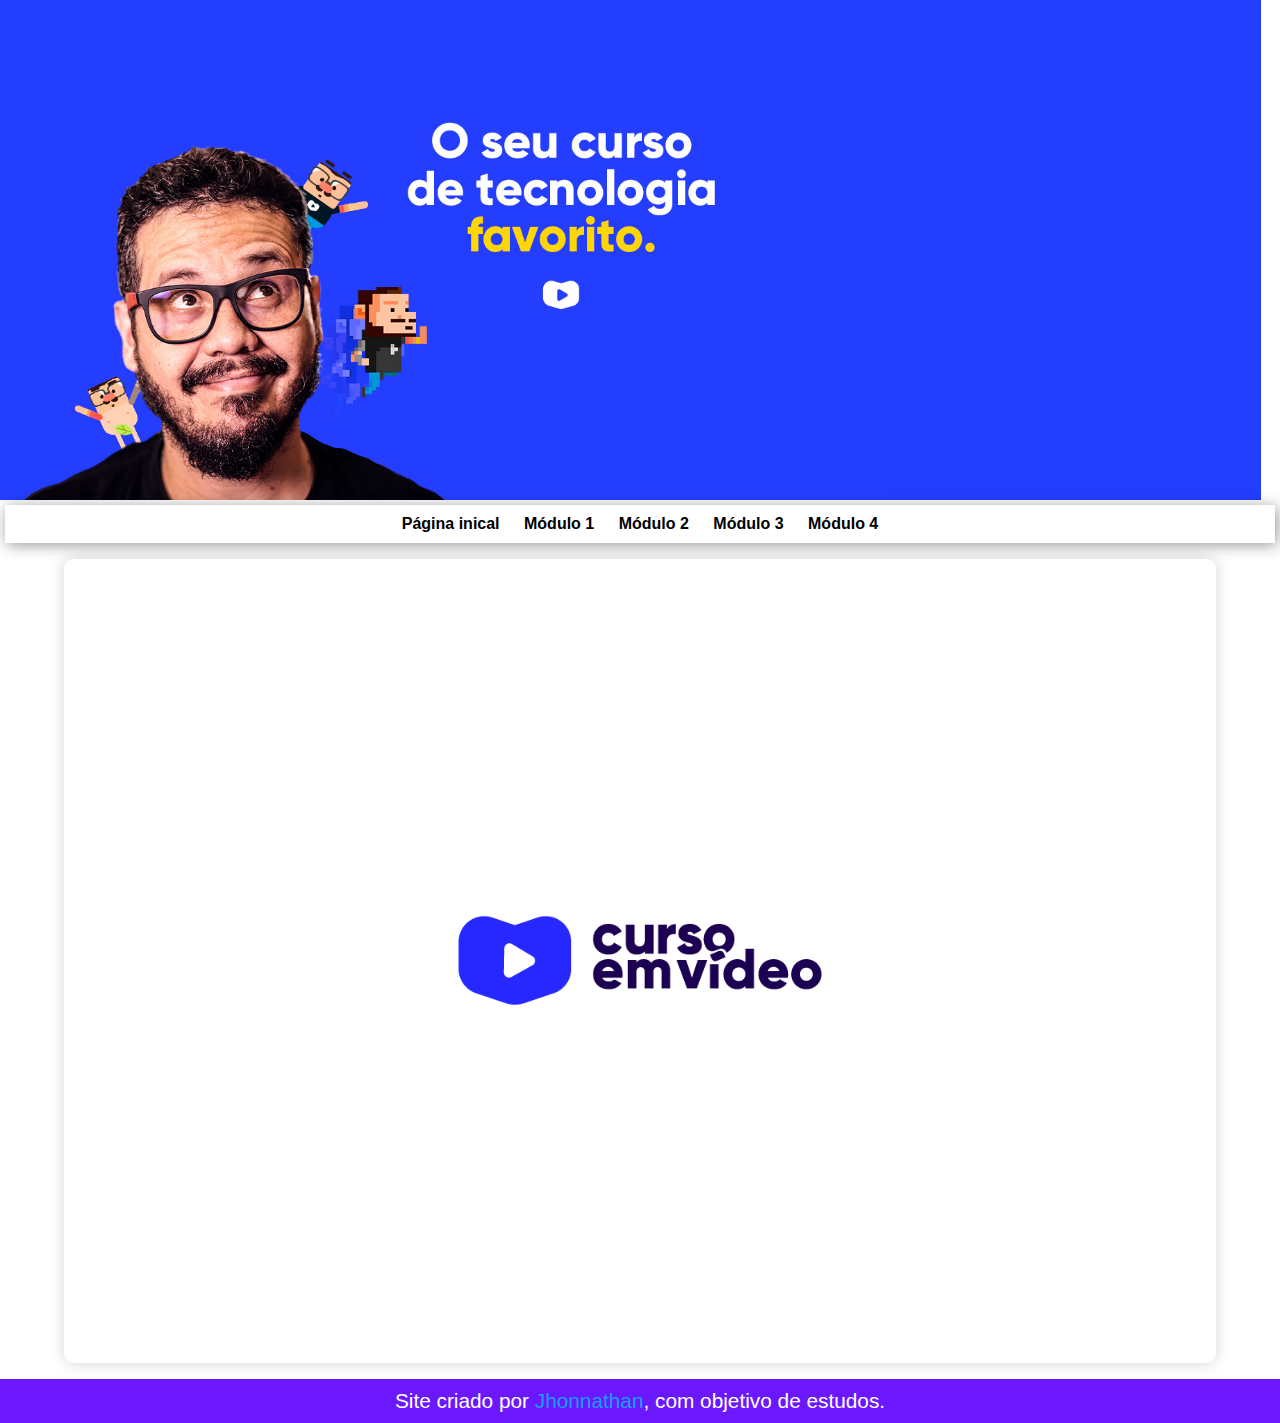
==== index.html @ b296355e "atualizando iframes" ====
<!DOCTYPE html>
<html lang="pt-br">
<head>
    <meta charset="UTF-8">
    <meta http-equiv="X-UA-Compatible" content="IE=edge">
    <meta name="viewport" content="width=device-width, initial-scale=1.0">
    <title>Sumário - HTML5 / CSS3</title>
    <link href="https://fonts.googleapis.com/icon?family=Material+Icons" rel="stylesheet">
    <link rel="shortcut icon" href="imagens/curso-video.ico" type="image/x-icon">
    <link rel="stylesheet" href="estilos/style.css">
    <link rel="stylesheet" href="estilos/paisagem.css">
</head>
<body>
    <header>
    </header>
    <span id="burguer" class="material-icons" onclick="menuMostrar()">favorite</span>
    <menu id="itens" class="curso_video">
        <ul>
            <li><a href="index.html">Página inical</a></li>
            <li><a href="paginas/modulo01.html" target="tela">Módulo 1</a></li>
            <li><a href="paginas/modulo02.html" target="tela">Módulo 2</a></li>
            <li><a href="paginas/modulo03.html" target="tela">Módulo 3</a></li>
            <li><a href="paginas/modulo04.html" target="tela">Módulo 4</a></li>
        </ul>
    </menu>
    </menu>
    
    <main>
        <iframe name="tela" frameborder="0">
            Seu navegador não é compatível com isso, escolha uma opção:
            <a href="modulo01.html" target="_blank">Módulo 1</a>
            <a href="modulo02.html" target="_blank">Módulo 2</a>
            <a href="modulo03.html" target="_blank">Módulo 3</a>
            <a href="modulo04.html" target="_blank">Módulo 4</a>
        </iframe>
    </main>

    <footer> 
        <p>Site criado por <a href="https://www.instagram.com/jhonnathan_jhonny/?hl=pt-br" target="_blank" rel="external">Jhonnathan</a>, com objetivo de estudos.</p>
    </footer>

    <script>
        function menuMostrar() {
            if (itens.style.display == 'block'){
                itens.style.display = 'none'
            }
            else {
                itens.style.display = 'block'
            }
        }
    </script>
</body>
</html>
---- estilos/style.css ----
@charset "UTF-8";

* {
    margin: 0px;
    padding: 0px;

    box-sizing: border-box;

    font-family: Arial, Helvetica, sans-serif;
}

:root {
    --cor0: #6C18FF;
    --cor1: #2F15E8;
    --cor2: #233DFF;
    --cor3: #155FE8;
    --cor4: #179FFF;
}

body, html {
    background-color: white;
}

header {
    width: 96.6vw;
    height: 500px;
    background-color: var(--cor2);
    background-size: contain;
    background-repeat: no-repeat;
    background-image: url(../imagens/cev-portrait.jpg);
    background-position: center bottom;
}

span#burguer {
    display: block;
    color: white;
    background-color: var(--cor2);
    text-align: center;
    padding: 10px;
    width: 96.6vw;
}

span#burguer:hover {
    background-color: #179FFF;
    color: var(--cor2);
    cursor: pointer;
}

/*  Apagar barras de rolagem */
/* ::-webkit-scrollbar {
    width: 0px;
    height: 0px;
}  */


menu {
    margin: auto;
    text-align: center;
}

menu.curso_video {
    display: none;
}

menu > ul {
    list-style-type: none;
}

menu > ul > li {
    border: 2px solid var(--cor0);
    background-color: var(--cor3);
    font-weight: bold;
    margin: 5px;
    padding: 10px;
}

menu > ul > li:hover {
    background-color: var(--cor4);
}

menu > ul > li > a {
    color: white;
    text-decoration: none;
}

main {
    width: 90vw;
    margin: auto;
    box-shadow: 0px 0px 15px #0000002d;
    border-radius: 10px;
    margin-top: 1em;
    margin-bottom: 1em;
}

main > iframe {
    height: 800px;
    width: 100%;
    background-color: white;
    border-radius: 10px;
    background: white url(../imagens/logo-curso-em-video.png) center center no-repeat ;
    background-size: 100px;
}

main > h2 {
    text-align: center;
    padding: 30px;
    background-color: var(--cor3);
    color: white;
}

main > ul {
    list-style-type: '\25B6\00A0\00A0';
    list-style-position: inside;
    font-size: 1.05em;
}

main > ul > li {
    padding: 10px;
    line-height: 30px;
}

footer {
    background-color: var(--cor0);
    color: white;
    font-weight: lighter;
    font-size: 1em;
    text-align: center;
    padding: 10px;
}

footer a {
    color: var(--cor4);
    text-decoration: none;
}

footer a:hover {
    text-decoration: underline;
}
---- estilos/paisagem.css ----
@charset "UTF-8";

/* Aparelho deitado (landscape)*/

@media screen and (orientation:landscape) and (min-width:649px){

    header {
        width: 98.5vw;
        background-image: url(../imagens/cev-landscape.jpg);
        background-position: left bottom;
    }
}

@media screen and (min-width:649px) {

    span#burguer {
        display: none;
    }

    menu.curso_video {
        display: block;
        background-color: white;
        box-shadow: 2px 2px 15px rgba(0, 0, 0, 0.411);
        margin: 5px;
    }

    menu > ul > li {
        display: inline-block;
        background-color: white;
        margin: 0px;
        border: none;
        font-weight: bold;
    }

    menu > ul > li:hover{
        background-color: var(--cor4);
        color: white;
        transition: background-color 1s;
    }

    menu > ul > li > a {
        color: black;
    }

    menu > ul > li > a:hover {
        color: white;
    }

    main > iframe {
        background-image: url(../imagens/cursoemvideo-logo.png);
        background-size: 400px;
    }

    main > ul {
        columns: 2;
    }

    footer {
        font-size: 1.3em;
    }
}
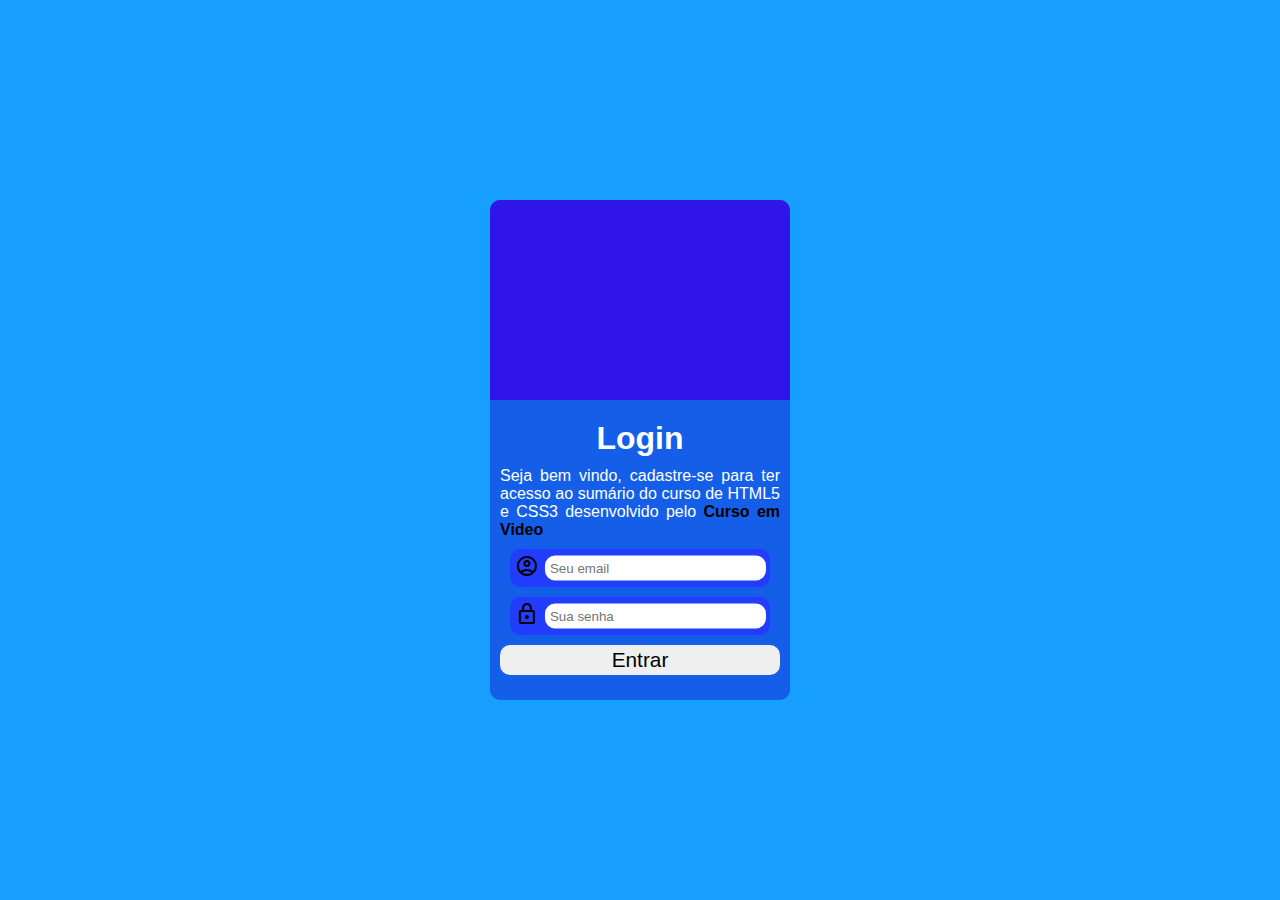
==== commit b1a6cb4e: "mudando as páginas" ====
--- a/index.html
+++ b/index.html
@@ -4,50 +4,33 @@
     <meta charset="UTF-8">
     <meta http-equiv="X-UA-Compatible" content="IE=edge">
     <meta name="viewport" content="width=device-width, initial-scale=1.0">
-    <title>Sumário - HTML5 / CSS3</title>
-    <link href="https://fonts.googleapis.com/icon?family=Material+Icons" rel="stylesheet">
-    <link rel="shortcut icon" href="imagens/curso-video.ico" type="image/x-icon">
-    <link rel="stylesheet" href="estilos/style.css">
-    <link rel="stylesheet" href="estilos/paisagem.css">
+    <title>Login</title>
+    <link href="https://fonts.googleapis.com/css2?family=Material+Symbols+Outlined" rel="stylesheet"/>
+    <link rel="stylesheet" href="estilos/login.css">
 </head>
 <body>
-    <header>
-    </header>
-    <span id="burguer" class="material-icons" onclick="menuMostrar()">favorite</span>
-    <menu id="itens" class="curso_video">
-        <ul>
-            <li><a href="index.html">Página inical</a></li>
-            <li><a href="paginas/modulo01.html" target="tela">Módulo 1</a></li>
-            <li><a href="paginas/modulo02.html" target="tela">Módulo 2</a></li>
-            <li><a href="paginas/modulo03.html" target="tela">Módulo 3</a></li>
-            <li><a href="paginas/modulo04.html" target="tela">Módulo 4</a></li>
-        </ul>
-    </menu>
-    </menu>
-    
     <main>
-        <iframe name="tela" frameborder="0">
-            Seu navegador não é compatível com isso, escolha uma opção:
-            <a href="modulo01.html" target="_blank">Módulo 1</a>
-            <a href="modulo02.html" target="_blank">Módulo 2</a>
-            <a href="modulo03.html" target="_blank">Módulo 3</a>
-            <a href="modulo04.html" target="_blank">Módulo 4</a>
-        </iframe>
+        <section id="login">
+            <div id="imagem">
+            </div>
+            <div id="formulario">
+                <h1>Login</h1>
+                <p>Seja bem vindo, cadastre-se para ter acesso ao sumário do curso de HTML5 e CSS3 desenvolvido pelo <strong><a href="https://www.cursoemvideo.com/" target="_blank" rel="external">Curso em Video</a></strong></p>
+                <form action="index.html" method="post" autocomplete="on">
+                    <div class="campo">
+                        <label for="iemail"><span class="material-symbols-outlined">account_circle</span></label>
+                        <input type="email" name="email" id="iemail" placeholder="Seu email" autocomplete="email" required>
+                    </div>
+                    <div class="campo">
+                        <label for="isenha"><span class="material-symbols-outlined">lock</span></label>
+                        <input type="password" name="senha" id="isenha" placeholder="Sua senha" autocomplete="new-password" required minlength="6" maxlength="16">
+                    </div>
+                    
+                    <input type="submit" value="Entrar">
+
+                </form>
+            </div>
+        </section>
     </main>
-
-    <footer> 
-        <p>Site criado por <a href="https://www.instagram.com/jhonnathan_jhonny/?hl=pt-br" target="_blank" rel="external">Jhonnathan</a>, com objetivo de estudos.</p>
-    </footer>
-
-    <script>
-        function menuMostrar() {
-            if (itens.style.display == 'block'){
-                itens.style.display = 'none'
-            }
-            else {
-                itens.style.display = 'block'
-            }
-        }
-    </script>
 </body>
 </html>--- a/estilos/login.css
+++ b/estilos/login.css
@@ -0,0 +1,103 @@
+@charset "UTF-8";
+
+* {
+    margin: 0px;
+    padding: 0px;
+
+    box-sizing: border-box;
+    font-family: Arial, Helvetica, sans-serif;
+}
+
+:root {
+    --cor0: #6C18FF;
+    --cor1: #2F15E8;
+    --cor2: #233DFF;
+    --cor3: #155FE8;
+    --cor4: #179FFF;
+}
+
+body, html {
+    background-color: var(--cor4);
+}
+
+main {
+    width: 100vw;
+    height: 100vh;
+    position: relative;
+}
+
+section#login {
+    position: absolute;
+
+    top: 50%;
+    left: 50%;
+
+    transform: translate(-50%,-50%);
+
+    background-color: var(--cor3);
+    width: 300px;
+    height: 500px;
+    border-radius: 10px;
+    overflow: hidden;
+}
+
+section#login > div#imagem {
+    display: block;
+    background-color: var(--cor1);
+    height: 200px;
+}
+
+section#login > div#formulario {
+    display: block;
+    padding: 10px;
+}
+
+section#login div#formulario > h1 {
+    padding: 10px;
+    text-align: center;
+    color: white;
+    font-size: 2em;
+}
+
+section#login > div#formulario > p {
+    text-align: justify;
+    color: white;
+}
+
+section#login div#formulario > p > strong > a {
+    text-decoration: none;
+    color: black;
+}
+
+form > div.campo {
+    display: block;
+    position: relative;
+    margin: 10px;
+    padding: 5px;
+    background-color: var(--cor2);
+    border-radius: 10px;
+}
+
+form > div.campo > input {
+    position: absolute;
+
+    top: 50%;
+    left: 50%;
+
+    transform: translate(-43%,-50%);
+
+    width: 85%;
+    padding: 5px;
+    border-radius: 10px;
+    border: none;
+}
+
+form > input[type=submit] {
+    display: block;
+    width: 100%;
+    height: 30px;
+    font-size: 1.3em;
+    border-radius: 10px;
+    border: none;
+    cursor: pointer;
+}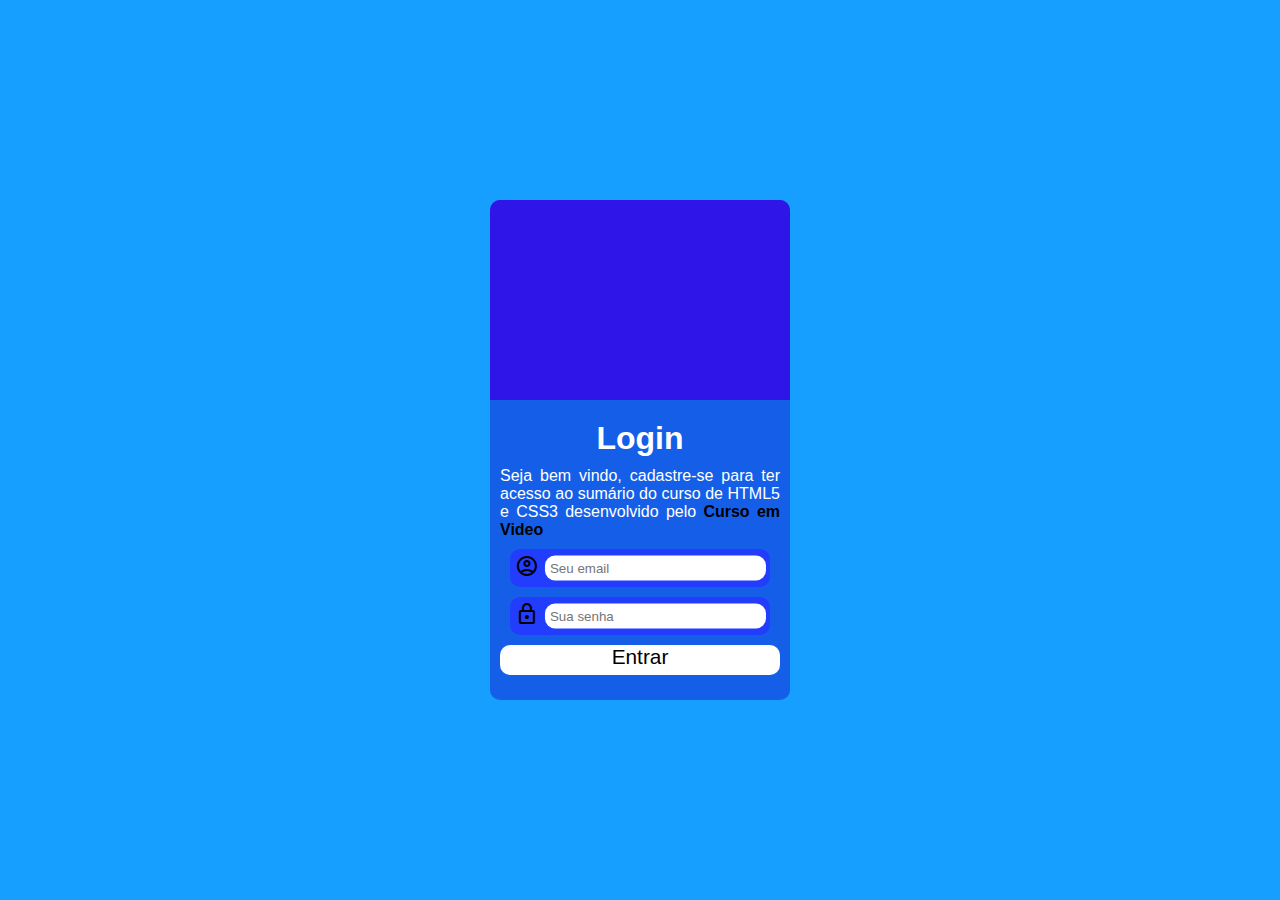
==== commit f83edb38: "gambiarra para login" ====
--- a/index.html
+++ b/index.html
@@ -26,8 +26,9 @@
                         <input type="password" name="senha" id="isenha" placeholder="Sua senha" autocomplete="new-password" required minlength="6" maxlength="16">
                     </div>
                     
-                    <input type="submit" value="Entrar">
-
+                    <!-- <input type="submit" value="Entrar"> -->
+                    <a href="pagina-principal.html">Entrar</a>
+                    
                 </form>
             </div>
         </section>
--- a/estilos/login.css
+++ b/estilos/login.css
@@ -100,4 +100,18 @@
     border-radius: 10px;
     border: none;
     cursor: pointer;
+}
+
+form > a {
+    text-align: center;
+    background-color: white;
+    color: black;
+    display: block;
+    width: 100%;
+    height: 30px;
+    font-size: 1.3em;
+    border-radius: 10px;
+    border: none;
+    cursor: pointer;
+    text-decoration: none;
 }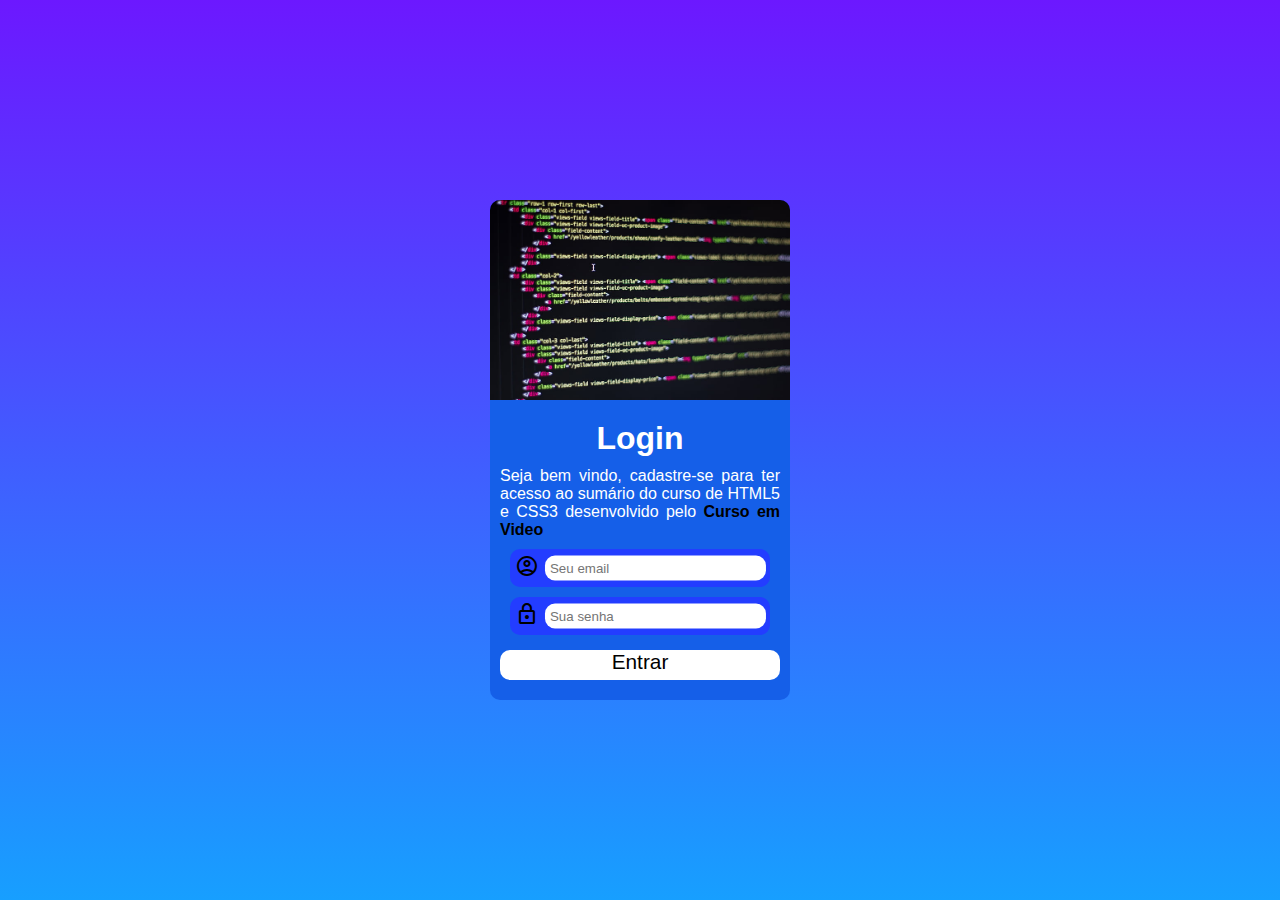
==== commit 9cc1ce01: "criando media query, organizando telas medias" ====
--- a/index.html
+++ b/index.html
@@ -6,7 +6,9 @@
     <meta name="viewport" content="width=device-width, initial-scale=1.0">
     <title>Login</title>
     <link href="https://fonts.googleapis.com/css2?family=Material+Symbols+Outlined" rel="stylesheet"/>
-    <link rel="stylesheet" href="estilos/login.css">
+    <link rel="stylesheet" href="estilos-login/style.css">
+    <link rel="stylesheet" href="estilos-login/telas-medias.css">
+    <link rel="stylesheet" href="estilos-login/telas-grandes.css">
 </head>
 <body>
     <main>
--- a/estilos-login/style.css
+++ b/estilos-login/style.css
@@ -0,0 +1,117 @@
+@charset "UTF-8";
+
+* {
+    margin: 0px;
+    padding: 0px;
+
+    box-sizing: border-box;
+    font-family: Arial, Helvetica, sans-serif;
+}
+
+:root {
+    --cor0: #6C18FF;
+    --cor1: #2F15E8;
+    --cor2: #233DFF;
+    --cor3: #155FE8;
+    --cor4: #179FFF;
+}
+
+body, html {
+    background-color: var(--cor4);
+}
+
+main {
+    width: 100vw;
+    height: 100vh;
+    position: relative;
+}
+
+section#login {
+    position: absolute;
+
+    top: 50%;
+    left: 50%;
+
+    transform: translate(-50%,-50%);
+
+    background-color: var(--cor3);
+    width: 300px;
+    height: 500px;
+    border-radius: 10px;
+    overflow: hidden;
+}
+
+section#login > div#imagem {
+    display: block;
+    background: var(--cor1) url(../imagens/foto-dinamica-login-pequena.jpg) center center no-repeat;
+    background-size: cover;
+    height: 200px;
+}
+
+section#login > div#formulario {
+    display: block;
+    padding: 10px;
+}
+
+section#login div#formulario > h1 {
+    padding: 10px;
+    text-align: center;
+    color: white;
+    font-size: 2em;
+}
+
+section#login > div#formulario > p {
+    text-align: justify;
+    color: white;
+}
+
+section#login div#formulario > p > strong > a {
+    text-decoration: none;
+    color: black;
+}
+
+form > div.campo {
+    display: block;
+    position: relative;
+    margin: 10px;
+    padding: 5px;
+    background-color: var(--cor2);
+    border-radius: 10px;
+}
+
+form > div.campo > input {
+    position: absolute;
+
+    top: 50%;
+    left: 50%;
+
+    transform: translate(-43%,-50%);
+
+    width: 85%;
+    padding: 5px;
+    border-radius: 10px;
+    border: none;
+}
+
+/* form > input[type=submit] {
+    display: block;
+    width: 100%;
+    height: 30px;
+    font-size: 1.3em;
+    border-radius: 10px;
+    border: none;
+    cursor: pointer;
+} */
+
+form  a {
+    text-align: center;
+    background-color: white;
+    color: black;
+    display: block;
+    width: 100%;
+    height: 30px;
+    font-size: 1.3em;
+    border-radius: 10px;
+    text-decoration: none;
+    margin-top: 15px;
+}--- a/estilos-login/telas-medias.css
+++ b/estilos-login/telas-medias.css
@@ -0,0 +1,34 @@
+@charset "UTF-8";
+
+@media screen and (min-width: 768px) and (max-width: 992px) {
+    body, html {
+        background-image: linear-gradient(to bottom, var(--cor4), var(--cor0));
+    }
+   
+    section#login {
+        width: 700px;
+        height: 310px;
+    }
+
+    section#login > div#formulario > p {
+        margin-left: 260px;
+    }
+
+    section#login > div#imagem {
+        float: left;
+        width: 250px;
+        height: 100%;
+
+        background-image:url(../imagens/foto-dinamica-login-media.jpg);
+    }
+
+    form > div.campo, form > div.campo > input, form  a {
+        width: 350px;
+        float: right;
+        margin-right: 40px;
+    }
+
+    form > div.campo > input {
+        width: 300px;
+    }
+}--- a/estilos-login/telas-grandes.css
+++ b/estilos-login/telas-grandes.css
@@ -0,0 +1,9 @@
+@charset "UTF-8";
+
+@media screen and (min-width: 992px) {
+
+    body, html {
+        background-image: linear-gradient(to bottom, var(--cor0), var(--cor4));
+    }
+    
+}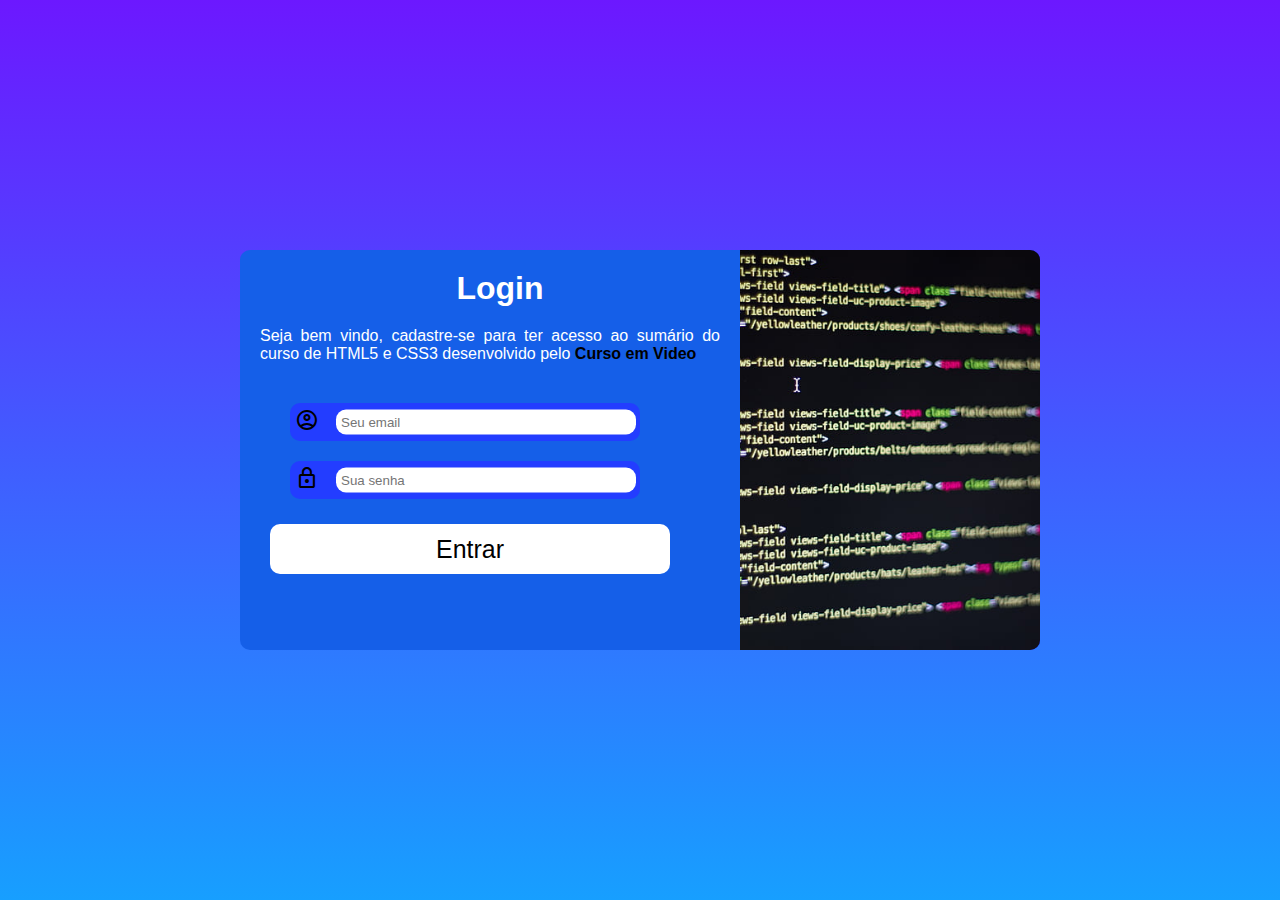
==== commit 94429ab8: "login finalizado" ====
--- a/index.html
+++ b/index.html
@@ -29,7 +29,7 @@
                     </div>
                     
                     <!-- <input type="submit" value="Entrar"> -->
-                    <a href="pagina-principal.html">Entrar</a>
+                    <a href="pagina-principal.html"><h1>Entrar</h1></a>
                     
                 </form>
             </div>
--- a/estilos-login/style.css
+++ b/estilos-login/style.css
@@ -70,6 +70,7 @@
     color: black;
 }
 
+
 form > div.campo {
     display: block;
     position: relative;
@@ -93,7 +94,7 @@
     border: none;
 }
 
-/* form > input[type=submit] {
+/* form  input[type=submit] {
     display: block;
     width: 100%;
     height: 30px;
@@ -104,6 +105,7 @@
 } */
 
 form  a {
+    position: relative;
     text-align: center;
     background-color: white;
     color: black;
@@ -114,4 +116,21 @@
     border-radius: 10px;
     text-decoration: none;
     margin-top: 15px;
+}
+
+form > a:hover {
+    background-color: var(--cor2);
+    color: white;
+}
+
+form > a > h1 {
+    position: absolute;
+
+    top: 50%;
+    left: 50%;
+
+    transform: translate(-50%,-50%);
+
+    font-weight: lighter;
+    font-size: 1em;
 }--- a/estilos-login/telas-grandes.css
+++ b/estilos-login/telas-grandes.css
@@ -5,5 +5,47 @@
     body, html {
         background-image: linear-gradient(to bottom, var(--cor0), var(--cor4));
     }
+
+    section#login {
+        width: 800px;
+        height: 400px;
+    }
+
+    section#login > div#formulario > p {
+        padding: 10px;
+        padding-bottom: 30px;
+        margin-right: 300px;
+    }
+
+
+    section#login > div#imagem {
+        float: right;
+        width: 300px;
+        height: 100%;
+    }
+
+    form > div.campo {
+        margin-left: 40px;
+    }
+
+    form > div.campo, form > div.campo > input, form  a {
+        width: 350px;
+        float: left;
+    }
+
+    form > div.campo > input {
+        width: 300px;
+    }
+
+    form > a {
+        margin-left: 20px;
+        width: 400px;
+        height: 50px;
+    }
+
+    form > a > h1 {
+        font-weight: lighter;
+        font-size: 1.2em;
+    }
     
 }